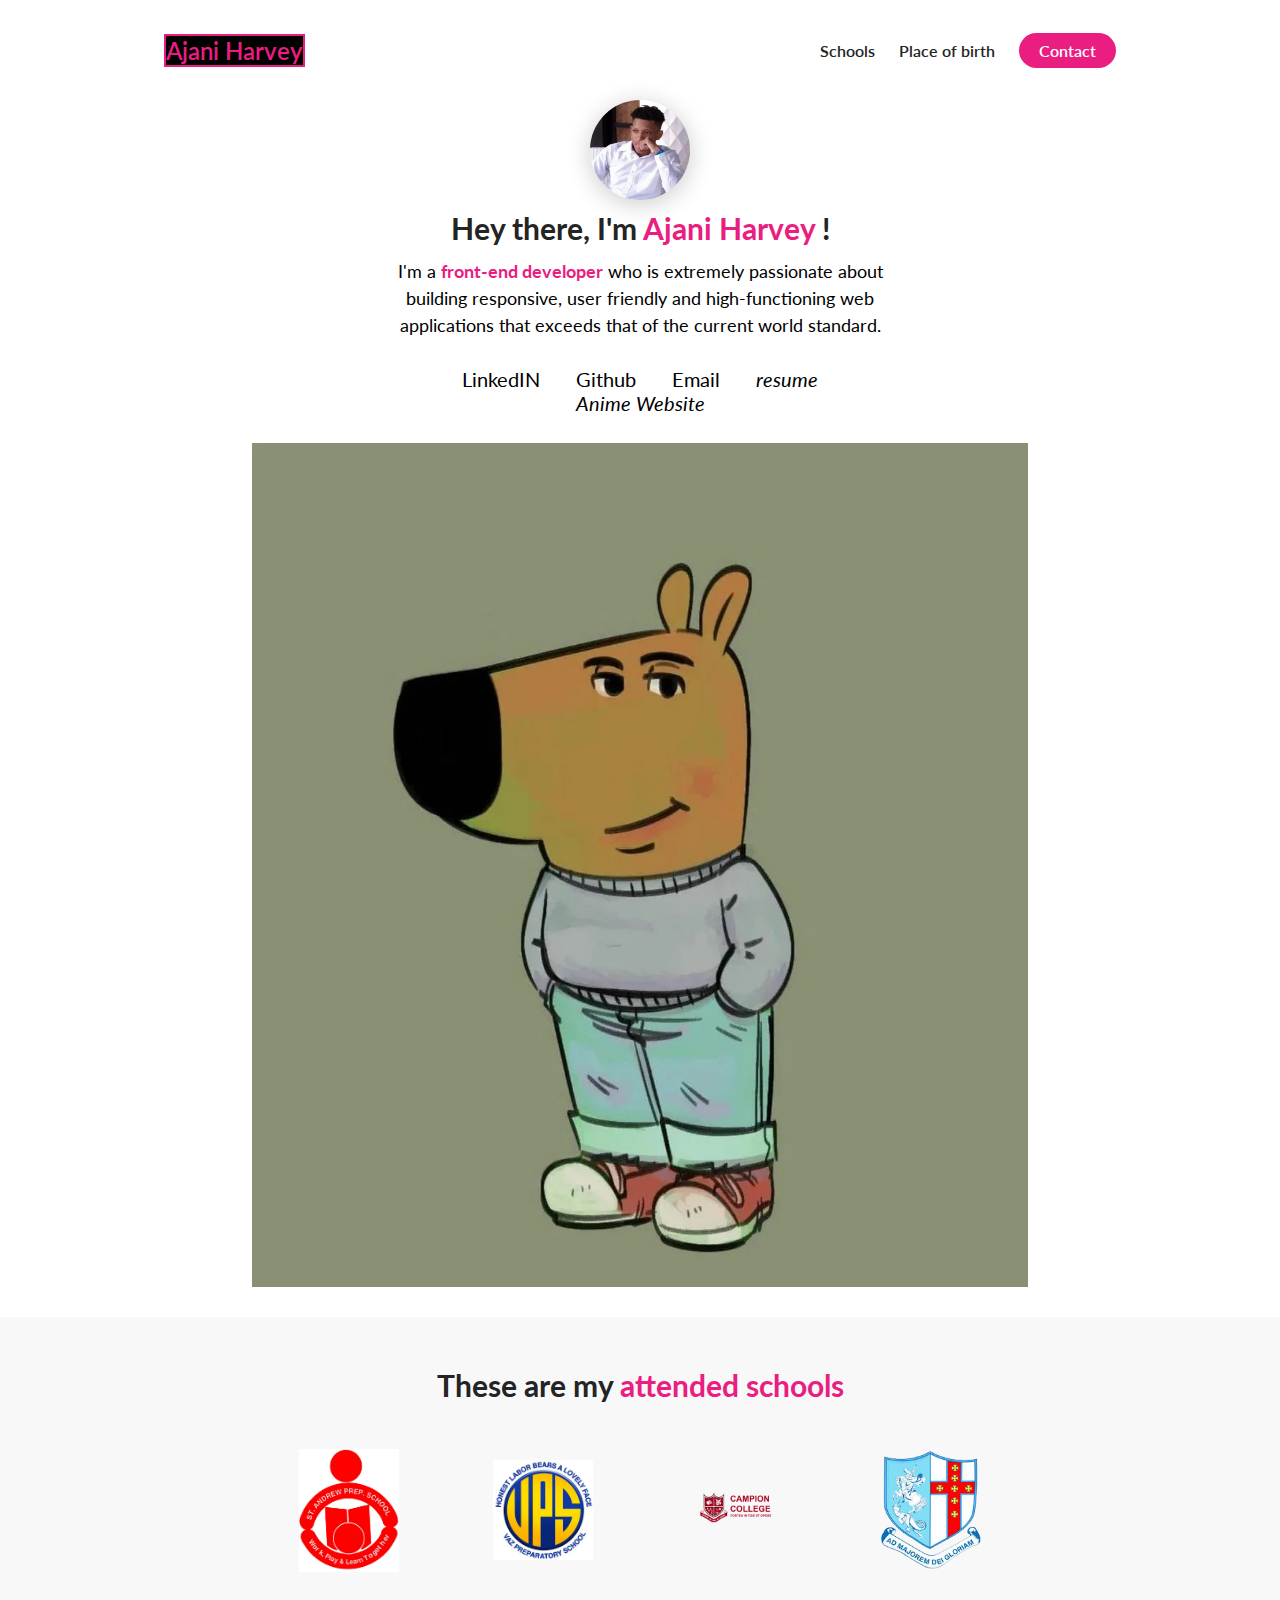
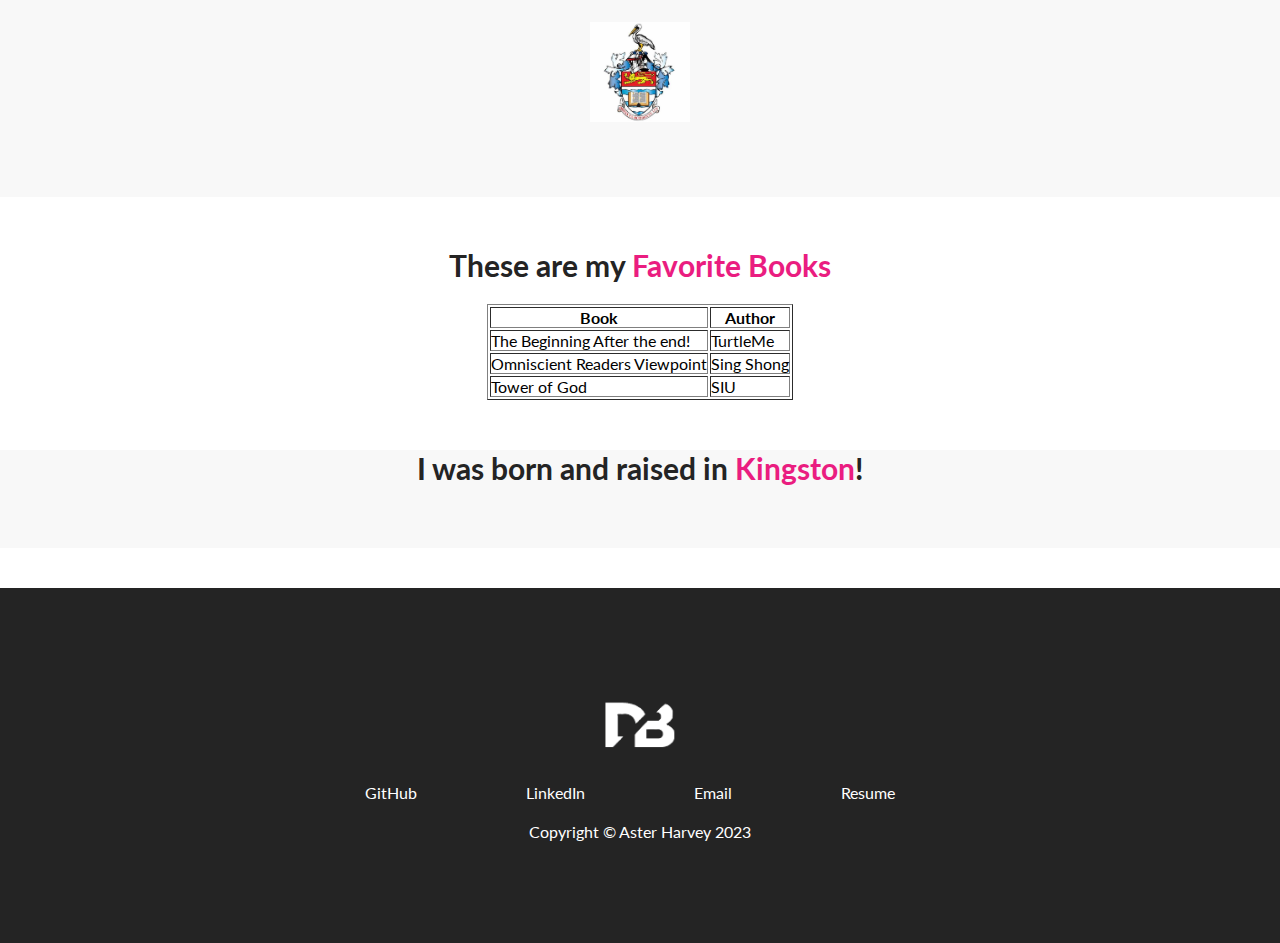
==== index.html @ 2e9f49de "real final push" ====
<!DOCTYPE html>
<html lang="en">
<head>
    <meta charset="UTF-8">
    <meta http-equiv="X-UA-Compatible" content="IE=edge">
    <meta name="viewport" content="width=device-width, initial-scale=1.0">
    <title>Aster Harvey</title>
    <link rel="stylesheet" href="./styles.css">
    <script src="https://kit.fontawesome.com/c8e4d183c2.js" crossorigin="anonymous"></script>
</head>
<body>
    <section id="about-me">
        <nav>
<div class="personal__logo">Ajani Harvey</div>
<ul class="nav__link--list">
    <li class="nav__link">
    <a href="#Languages" class="nav__link--anchor
    link__hover-effect
    link__hover-effect--black
    ">Schools</a>
    
</li>
    <li class="nav__link">
    <a href="#projects" class="nav__link--anchor
    link__hover-effect
    link__hover-effect--black
    ">Place of birth</a>
    
</li>
    <li class="nav__link">
    <a href="mailto:janiharvey10@gmail.com" class="nav__link--anchor
    nav__link--anchor-primary
    ">Contact</a>
    
</li>
</ul>
</nav>
        <div class="flex flex-1">
            <div class="about-me__info row">
            <div class="about-me__info--container">
            <figure class="about-me__picture--mask">
                <img src="./assets/placeholder_me.jpg" class="image-size" alt="Placeholder of me">
            </figure>
            <h1 class="about-me__info--title">
                Hey there, I'm <span class="text--purple"> Ajani Harvey </span> <span class="exclamation"> ! </span>
            </h1>
            <p class="about-me__info--para">I'm a <strong class="text--purple">front-end developer</strong> who is extremely passionate about building
                responsive, user friendly and high-functioning web applications that exceeds that of the current world standard.
             </p>
             <div class="about-me__links">
                <a href="https://www.linkedin.com/in/ajani-harvey-962734255/" target="_blank" class="about-me__link">
                    LinkedIN</a>
                <a href="https://github.com/GalaxyAster" target="_blank" class="about-me__link">
                    <i class="fab fa-github"></i>Github</a>
                <a href="mailto:janiharvey10@gmail.com" target="_blank" class="about-me__link">
                    <i class="far fa-envelope"></i>Email</a>
                <a href="./assets/Resume_AjaniHarvey (1).pdf" target="_blank" class="about-me__link">
                    <i class="fas fa-file-pdf">resume</i></a>
                    <div>
                        <a href="https://anilist.co/search/anime/top-100" target="_blank" class="about-me__link">
                    <i class="fas fa-file-pdf">Anime Website</i></a>
                    </div>
             </div>
            </div>
            <figure class="about-me__img--container">
                <img src="./assets/WhatsApp Image 2024-11-26 at 1.14.34 AM.jpeg" class="about-me__img" alt="">
            </figure>
        </div>
        </div>
    </section>
    <section id="Languages">
        <div class="container">
            <div class="row">
                <h1 class="section__title">These are my <span class="text--purple">attended schools</span> </h1>
                <div class="language__list">
                    <div class="language">
                        <figure class="language__img--wrapper">
                            <img src="./assets/1547039174896-1542083275528-STAPS-Logo-4.jpg" alt="" class="language__img">
                        </figure>
                        <span class="language__name">St. Andrew Prep</span>
                    </div>
                    <div class="language">
                        <figure class="language__img--wrapper">
                            <img src="./assets/unnamed.jpg" alt="" class="language__img">
                        </figure>
                        <span class="language__name">Vaz Prep</span>
                    </div>
                    <div class="language">
                        <figure class="language__img--wrapper">
                            <img src="./assets/campion-logo.png" alt="" class="language__img">
                        </figure>
                        <span class="language__name">Campion College</span>
                    </div>
                    <div class="language">
                        <figure class="language__img--wrapper">
                            <img src="./assets/stgcrest1.png" alt="" class="language__img">
                        </figure>
                        <span class="language__name">STGC</span>
                    </div>
                    <div class="language">
                        <figure class="language__img--wrapper">
                            <img src="./assets/OIP.jfif" alt="" class="language__img">
                        </figure>
                        <span class="language__name">UWI</span>
                    </div>
                    
    </section>
    <section>
        <div class="container">
            <div class="row">
                <h1 class="section__title">These are my <span class="text--purple">Favorite Books</span> </h1>
                <div class="tables_wrap">
                <table border="1">
                <tr>
                    <th> Book </th> <th> Author </th>
                    </tr>
                    <tr>
                    <td> The Beginning After the end! </td> <td> TurtleMe </td>
                    </tr>
                    <tr>
                    <td> Omniscient Readers Viewpoint </td> <td> Sing Shong </td>
                    </tr>
                    <tr>
                    <td> Tower of God </td> <td> SIU </td>
                    </tr>
                    </table>  
                </div>
    </section>
    <section id="projects">
<div class="cont">
    <div class="row">
        <h1 class="section__title">I was born and raised in <span class="text--purple">Kingston</span>!</h1>
        <ul class="project__list">
            <li class="project">
                <div class="project__wrapper">
                    <img src="./assets/loopit.png" class="project__img" alt="">
                    <div class="project__description">
                        <h3 class="project__description--title">First Website </h3>
                        <h4 class="project__description--sub-title">
                            HTML, CSS
                        </h4>
                        <p class="project__description--para">
                            Lorem, ipsum dolor sit amet consectetur adipisicing elit. Quos, voluptates? Reprehenderit consectetur neque architecto asperiores commodi esse, tempora iusto sunt at in officiis dolorem itaque voluptate doloribus dignissimos delectus sint?
                        </p>
                        <div class="project__description--links">
                            <a href="https://github.com/GalaxyAster" target="_blank" class="project__description--link">
                                <i class="fab fa-github"></i>
                            </a>
                            <a href="https://galaxyaster.github.io/FirstWebsite/" target="_blank" class="project__description--link">
                                <i class="fas fa-link"></i>
                            </a>
                        </div>
                        </div>
                    </div>
                

            </li>
            <!--
            <li class="project">
                <div class="project__wrapper">
                    <img src="./assets/loopit.png" class="project__img" alt="">
                    <div class="project__description">
                        <h3 class="project__description--title">Car sales </h3>
                        <h4 class="project__description--sub-title">
                            HTML, CSS, JavaScript
                        </h4>
                        <p class="project__description--para">
                            Lorem, ipsum dolor sit amet consectetur adipisicing elit. Quos, voluptates? Reprehenderit consectetur neque architecto asperiores commodi esse, tempora iusto sunt at in officiis dolorem itaque voluptate doloribus dignissimos delectus sint?
                        </p>
                        <div class="project__description--links">
                            <a href="https://github.com/GalaxyAster" target="_blank" class="project__description--link">
                                <i class="fab fa-github"></i>
                            </a>
                            <a href="inputwebsitehere" class="project__description--link">
                                <i class="fas fa-link"></i>
                            </a>
                        </div>
                        </div>
                    </div>
                  

            </li>
            -->
            <!--
            <li class="project">
                <div class="project__wrapper">
                    <img src="./assets/loopit.png" class="project__img" alt="">
                    <div class="project__description">
                        <h3 class="project__description--title">Car sales </h3>
                        <h4 class="project__description--sub-title">
                            HTML, CSS, JavaScript
                        </h4>
                        <p class="project__description--para">
                            Lorem, ipsum dolor sit amet consectetur adipisicing elit. Quos, voluptates? Reprehenderit consectetur neque architecto asperiores commodi esse, tempora iusto sunt at in officiis dolorem itaque voluptate doloribus dignissimos delectus sint?
                        </p>
                        <div class="project__description--links">
                            <a href="https://github.com/GalaxyAster" target="_blank" class="project__description--link">
                                <i class="fab fa-github"></i>
                            </a>
                            <a href="inputwebsitehere" class="project__description--link">
                                <i class="fas fa-link"></i>
                            </a>
                        </div>
                        </div>
                    </div>
                </div>

            </li>
            -->
        </ul>
    </div>

</div>
    </section>
    <footer>
        <div class="row footer__row">
            <a href="#" class="footer__anchor">
            <figure class="footer__logo">
                <img src="./assets/logo.svg" class="footer__logo--image" alt="">
            </figure>
            <span class="footer__logo--popper">
                Top
                <i class="fas fa-arrow-up"></i>
            </span>
        </a>
        <div class="footer__social--list">
            <a href="https://google.com" target="_blank" class="
            footer__social--link
            link__hover-effect
            link__hover-effect--white
            " target="_blank">GitHub</a>
            <a href="https://google.com" target="_blank" class="
            footer__social--link
            link__hover-effect
            link__hover-effect--white
            " target="_blank">LinkedIn</a>
            <a href="mailto:janiharvey10@gmail.com" target="_blank" class="
            footer__social--link
            link__hover-effect
            link__hover-effect--white
            " target="_blank">Email</a>
            <a href="./assets/Resume_AjaniHarvey (1).pdf" target="_blank" class="
            footer__social--link
            link__hover-effect
            link__hover-effect--white
            " target="_blank">Resume</a>
        </div>
        <div class="footer__copyright">Copyright © Aster Harvey 2023</div>
        </div>
    </footer>
</body>
</html>
---- styles.css ----
@import url('https://fonts.googleapis.com/css2?family=Lato:wght@400;700&family=Roboto:wght@300;400;500;700&display=swap');
*{
    font-family: 'Lato', sans-serif;
    padding: 0;
    margin: 0;
    box-sizing: border-box;
}

h1, h2, h3, h4, h5, h6, span {
    color: #242424;
    text-align: center;
    line-height: 1.25;
}

html{
    scroll-behavior: smooth;
}

h1{
    font-size: 30px;
}

p{
    line-height: 1.5;
    font-size: 16px;
}

a{
    text-decoration: none;
    position: relative;
    transition: opacity 300ms ease;
}

i:hover{
    opacity: 0.5;
}

.link__hover-effect:after{
    content: "";
    position: absolute;
    height: 3px;
    width: 0%;
    bottom: -3px;
    right: 0;
    transition: all 300ms ease;
}

.link__hover-effect--white:after{
    background-color: white;
}

.link__hover-effect--black:after{
    background-color: black;
}

.link__hover-effect:hover:after{
    width: 100%;
    left: 0;
}

li{
    list-style: none;
}

.flex{
    display: flex;
}

.flex-1{
    flex: 1;
}

.row{
    width: 100%;
    max-width: 800px;
    margin: 0 auto;
    padding: 0 12px;
}

.text--purple{
    color: #ea1d80;
}

section:nth-child(even){
    background-color: #f8f8f8;
}

.container{
    padding: 50px 0;
}

.section__title{
    margin-bottom: 20px;
}


/*Nav bar*/

nav{
    height: 100px;
    max-width: 1000px;
    width: 100%;
    margin: 0 auto;
    display: flex;
    justify-content: space-between;
    align-items: center;
    padding: 0 12px;
}

.personal__logo{
   font-size: 24px;
   color: #ea1d80;
   font-weight: 600;
   margin: 0px 12px;
   border: 2px solid ;
   background-color: black;
}

.nav__link--list{
    display: flex;
    
}

.nav__link--anchor{
    margin: 0 12px;
   text-decoration: none;
   font-size: 16px;
   color: #242424;
   font-weight: 600;
}

.nav__link--anchor-primary{
    color: white;
    background-color: #ea1d80;
    padding: 8px 20px;
    border-radius: 50px;
    transition: all 300ms ease;
}

.nav__link--anchor-primary:hover{
    background-color: #ca075c;
}

/* About Me */



#about-me{
    min-height: 100vh;
    display: flex;
    flex-direction: column;
}

.about-me__info{
    display: flex;
    flex-direction: column;
   margin-bottom: 30px;
}

.about-me__info--container{
    display: flex;
    flex-direction: column;
    align-items: center;
    max-width: 550px;
    margin: 0 auto;
    text-align: center;
    margin-bottom: 28px;
}

.about-me__picture--mask{
    width: 100px;
    height: 100px;
    border-radius: 50%;
    overflow: hidden;
    margin-bottom: 10px;
    box-shadow: 0 4px 24px rgba(0, 0, 0, 0.203);
    animation: animate-picture 800ms 200ms backwards;
}

@keyframes animate-picture{
    0% {
        transform: scale(0);
    }
    80%{
        transform: scale(1.1);
    }
    100%{
        transform: scale(1);
    }
}

/* fixing the pic*/

.image-size{
    width: 100%;
transform: scale(2.5);
padding-top: 24px;
}

.about-me__info--title{
    margin-bottom: 10px;
    animation: fade-up 650ms 400ms backwards;
}

.about-me__info--para{
    font-size: 18px;
    margin-bottom: 28px;
    animation: fade-up 650ms 600ms backwards;
}

.about-me__link{
     font-size: 20px;
    padding: 0 16px;
    text-decoration: none;
     color: black;
}

.about-me__links{
    animation: fade-up 650ms 800ms backwards;
}

@keyframes fade-up{
    0%{
        opacity: 0;
        transform: translatey(40px);
    }
    100%{
        opacity: 1;
        transform: translateY(0);
    }
}

.about-me__img--container{
flex: 1;
display: flex;
align-items: center;
margin-bottom: 100px 0;
}

.about-me__img{
    width: 100%;
    animation: fade-in 1000ms 800ms backwards
}

@keyframes fade-in{
    0%{
        opacity: 0;
    }
    100%{
        opacity: 1;
    }
}

.exclamation{
    display: inline-block;
    animation: exclaim-shake 500ms 200ms infinite ease-in-out;
}

@keyframes exclaim-shake{
    0%{
        transform: translateY(0)
    }
    50%{
        transform: translateY(-8px);
    }
    100%{
        transform: translateY(0);
    
    }
}
/* Proficient Languages*/

.language__img{
    width: 100%;
    max-width: 100px; 
    transition: all 300ms ease;
}

.language:hover .language__img{
    filter: brightness(80%);
    opacity: 0.86;
    transform: scale(0.9);
}

.language{
   width: 25%;
   display: flex;
   justify-content: center;
   position: relative;
}

.language__img--wrapper {
    display: flex;
   justify-content: center;
   align-items: center;
   padding: 25px 16px;
}

.language__list{
    display: flex;
    width: 100%;
    flex-wrap: wrap;
    justify-content: center;
}

.language__name{
    position: absolute;
    bottom: 0;
    transform: scale(0);
    transition: all 300ms;
    font-size: 20px;
    opacity: 0;
}

.language:hover .language__name{
transform: scale(1);
opacity: 1;
}

/*Tables*/
.tables_wrap{
    display: flex;
    width: 100%;
    flex-wrap: wrap;
    justify-content: center;
}

/*Projects*/

.project{
    margin-bottom: 135px;
}

.project:last-child{
    margin-bottom: 40px;
}

.project__img{
    width: 100%;
    transition: all 500ms ease;
}

.project__wrapper{
    display: flex;
    box-shadow: 0 20px 80px rgba(0, 0, 0, 0.45);
    border-radius: 20px;
    overflow: hidden;
    position: relative;
}

.project__wrapper::before{
    content:"";
    position: absolute;
    top: 0;
    left: 0;
    height: 100%;
    width: 100%;
    background-color: #1c1d25;
    opacity: 0;
    transition: opacity 450ms ease;
    z-index: 2;
}

.project:hover .project__wrapper::before{
    opacity: 0.7;
}

.project:hover .project__img{
    transform: scale(1.07);
    filter: blur(7px);
}

.project__list{
    padding-top: 40px;
}

.project:hover .project__description{
    opacity: 1;
    transform: translateY(-50%);
}

.project__description{
    position: absolute;
    top: 50%;
    transform: translateY(-100%);
    left: 100px;
    max-width: 550px;
    z-index: 3;
    opacity: 0;
    transition: transform 450ms, opacity 300ms;
}

.project__description--title{
    font-size: 40px;
}

.project__description--para{
    margin: 16px 0px;
}

.project__description--link{
    font-size: 25px;
    margin-right: 12px;
    text-decoration: none;
}

.project__description--title, 
.project__description--sub-title,
.project__description--para,
.project__description--link {
    text-align: center;
    color: #fff;
}

/* Footer */

footer{
    background-color: #242424;
}

.footer__row{
    padding: 8% 0;
    display: flex;
    flex-direction: column;
    align-items: center;
    justify-content: center;
}

.footer__logo--image{
    width: 70px;
    height: 70px;
}

.footer__social--link, 
.footer__copyright, 
.footer__logo--popper{
    color: white;
}

.footer__social--link{
    padding-right: 20px;
}

.footer__social--list{
    margin: 20px 0px;
    width: 100%;
    display: flex;
    justify-content: space-between;
    max-width: 550px;
}

.footer__logo--popper{
    position: absolute;
    right: 0;
    top: 30px;
    font-weight: 700;
    opacity: 0;
    transition: all 300ms ease-in;
}

.footer__anchor{
    position: relative;
}

.footer__anchor:hover .footer__logo--popper{
    transform: translateX(65px);
    opacity: 1;
}

/*small phones, tablets, large smartphones*/

@media (max-width: 768px) {
    nav{
        height: 68px;
    }

    h1{
        font-size: 28px;
    }

    .about-me__info--para{
        font-size: 18px;
    }

    .language{
        width: calc(100%/3);
    }

    .project__description--para{
        font-size: 14px;
    }

    .project__description{
        left: 30px;
        padding-right: 30px;
    }
}

/* For small phones */

@media(max-width: 480px){
    .nav__link:not(:last-child){
        display: none;
    }

    .project__description{
        padding: 0;
        left: 0;
        width: 100%;

    }

    .project__description--para{
        display: none;
    }

    .project__description--links{
        display: flex;
        justify-content: center;
        text-align: center;
    }

    .project__description--title{
        font-size: 32px;
        line-height: 1;
    }

    .project__description--sub-title{
        text-align: center;
        margin: 12px 0;
    }
}
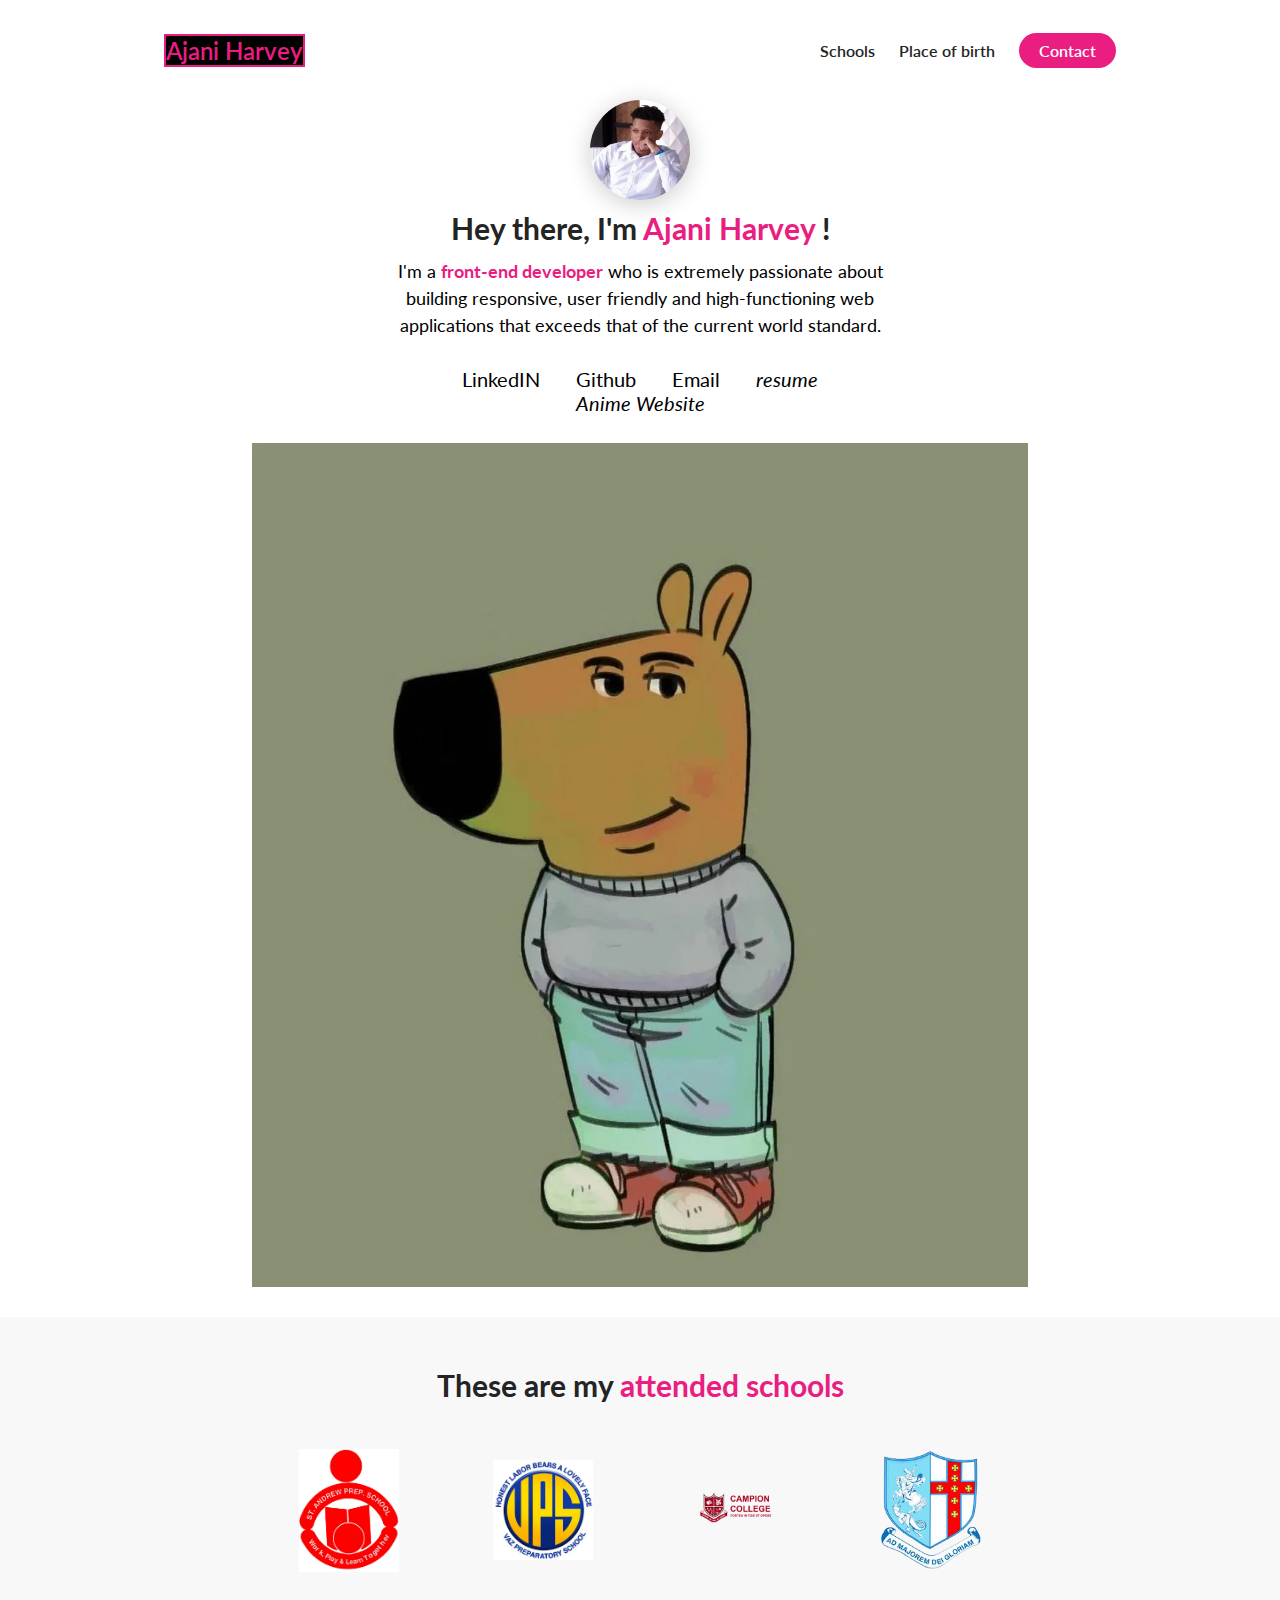
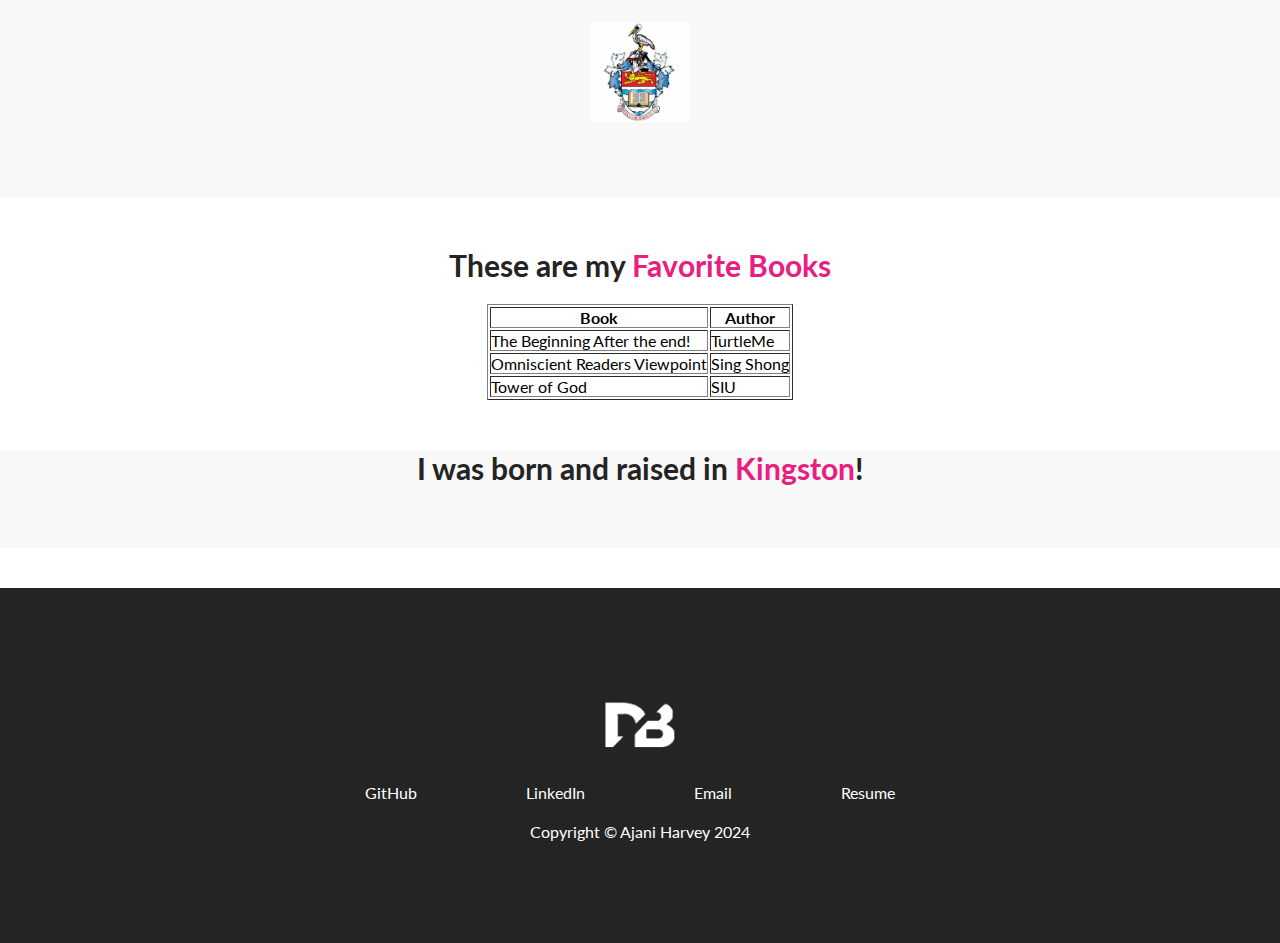
==== commit 7ebb361e: "last time push" ====
--- a/index.html
+++ b/index.html
@@ -245,7 +245,7 @@
             link__hover-effect--white
             " target="_blank">Resume</a>
         </div>
-        <div class="footer__copyright">Copyright © Aster Harvey 2023</div>
+        <div class="footer__copyright">Copyright © Ajani Harvey 2024</div>
         </div>
     </footer>
 </body>
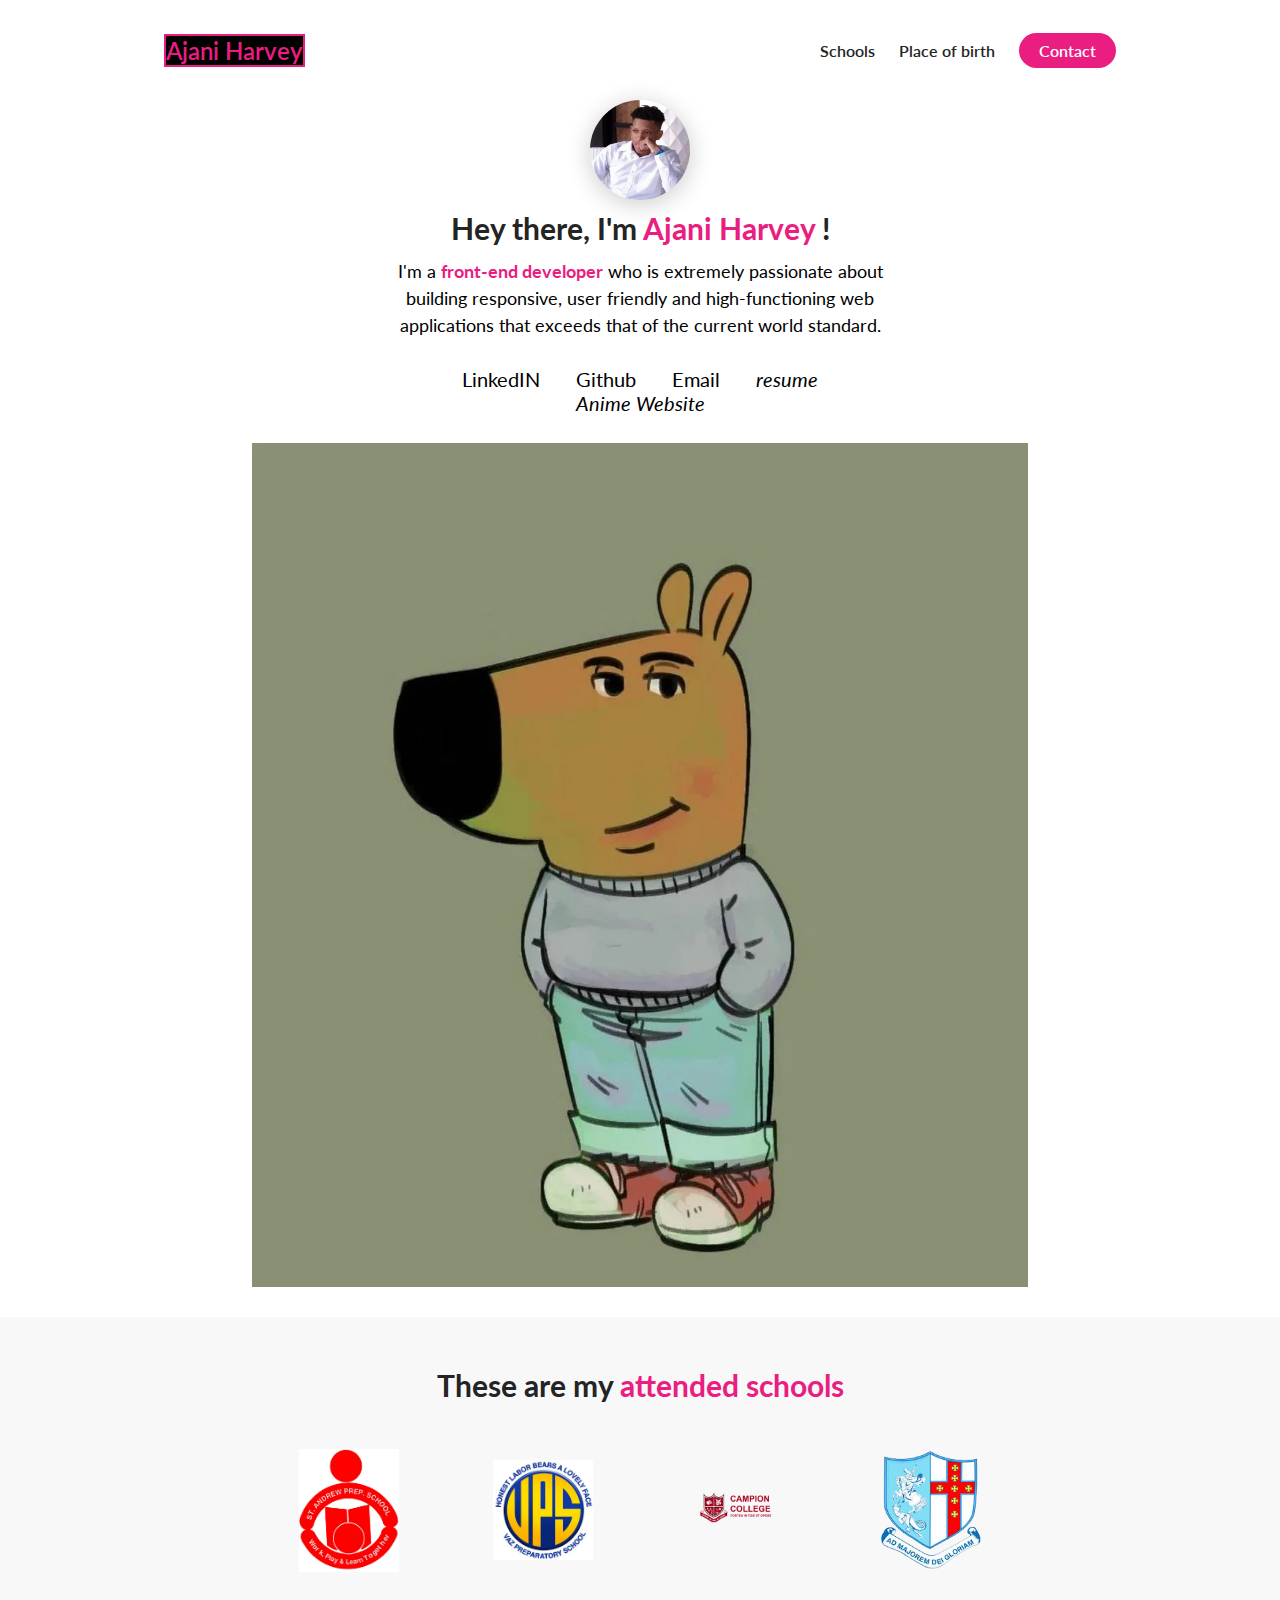
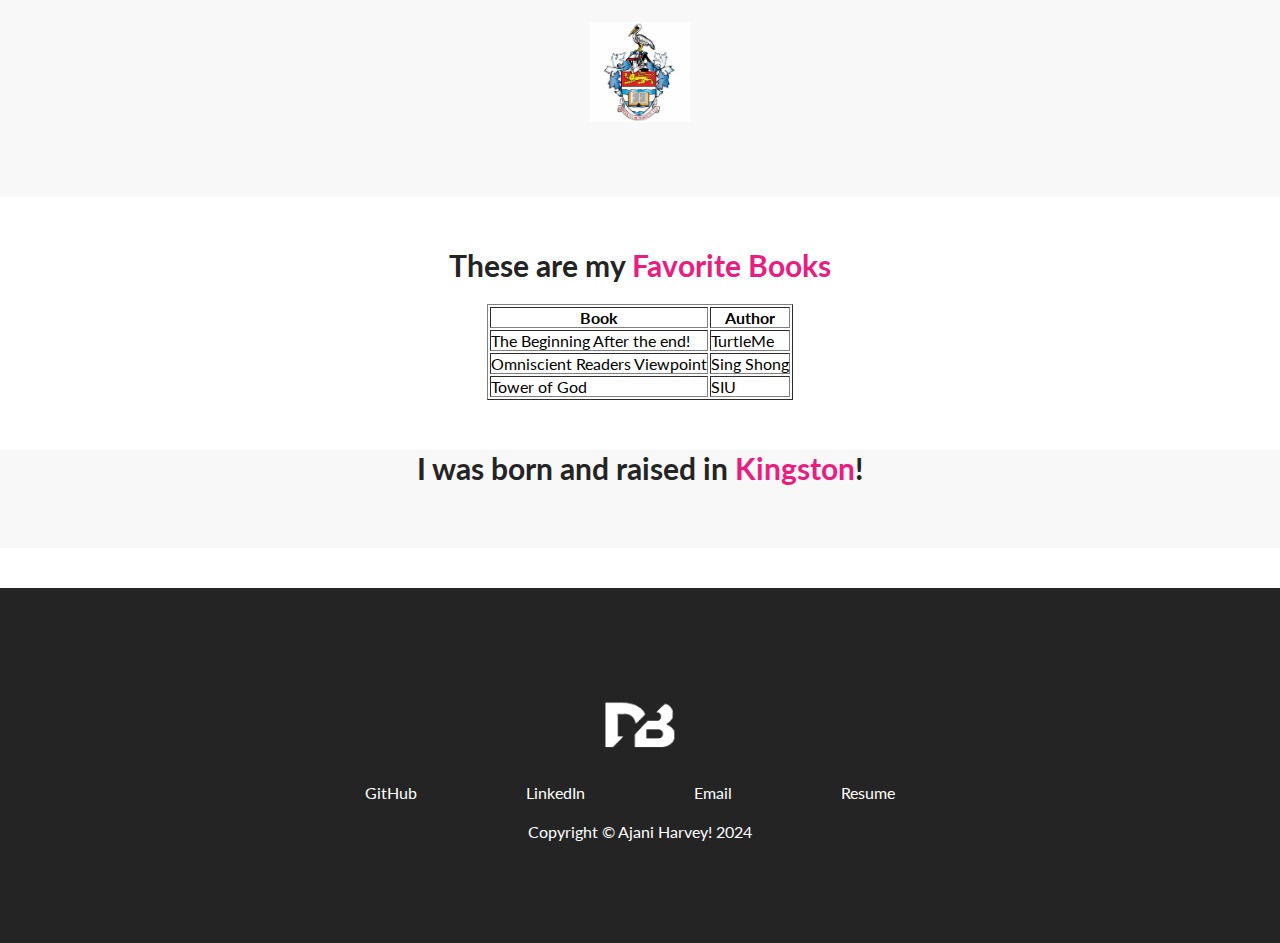
==== commit a0a1c2af: "exclamation" ====
--- a/index.html
+++ b/index.html
@@ -245,7 +245,7 @@
             link__hover-effect--white
             " target="_blank">Resume</a>
         </div>
-        <div class="footer__copyright">Copyright © Ajani Harvey 2024</div>
+        <div class="footer__copyright">Copyright © Ajani Harvey! 2024</div>
         </div>
     </footer>
 </body>
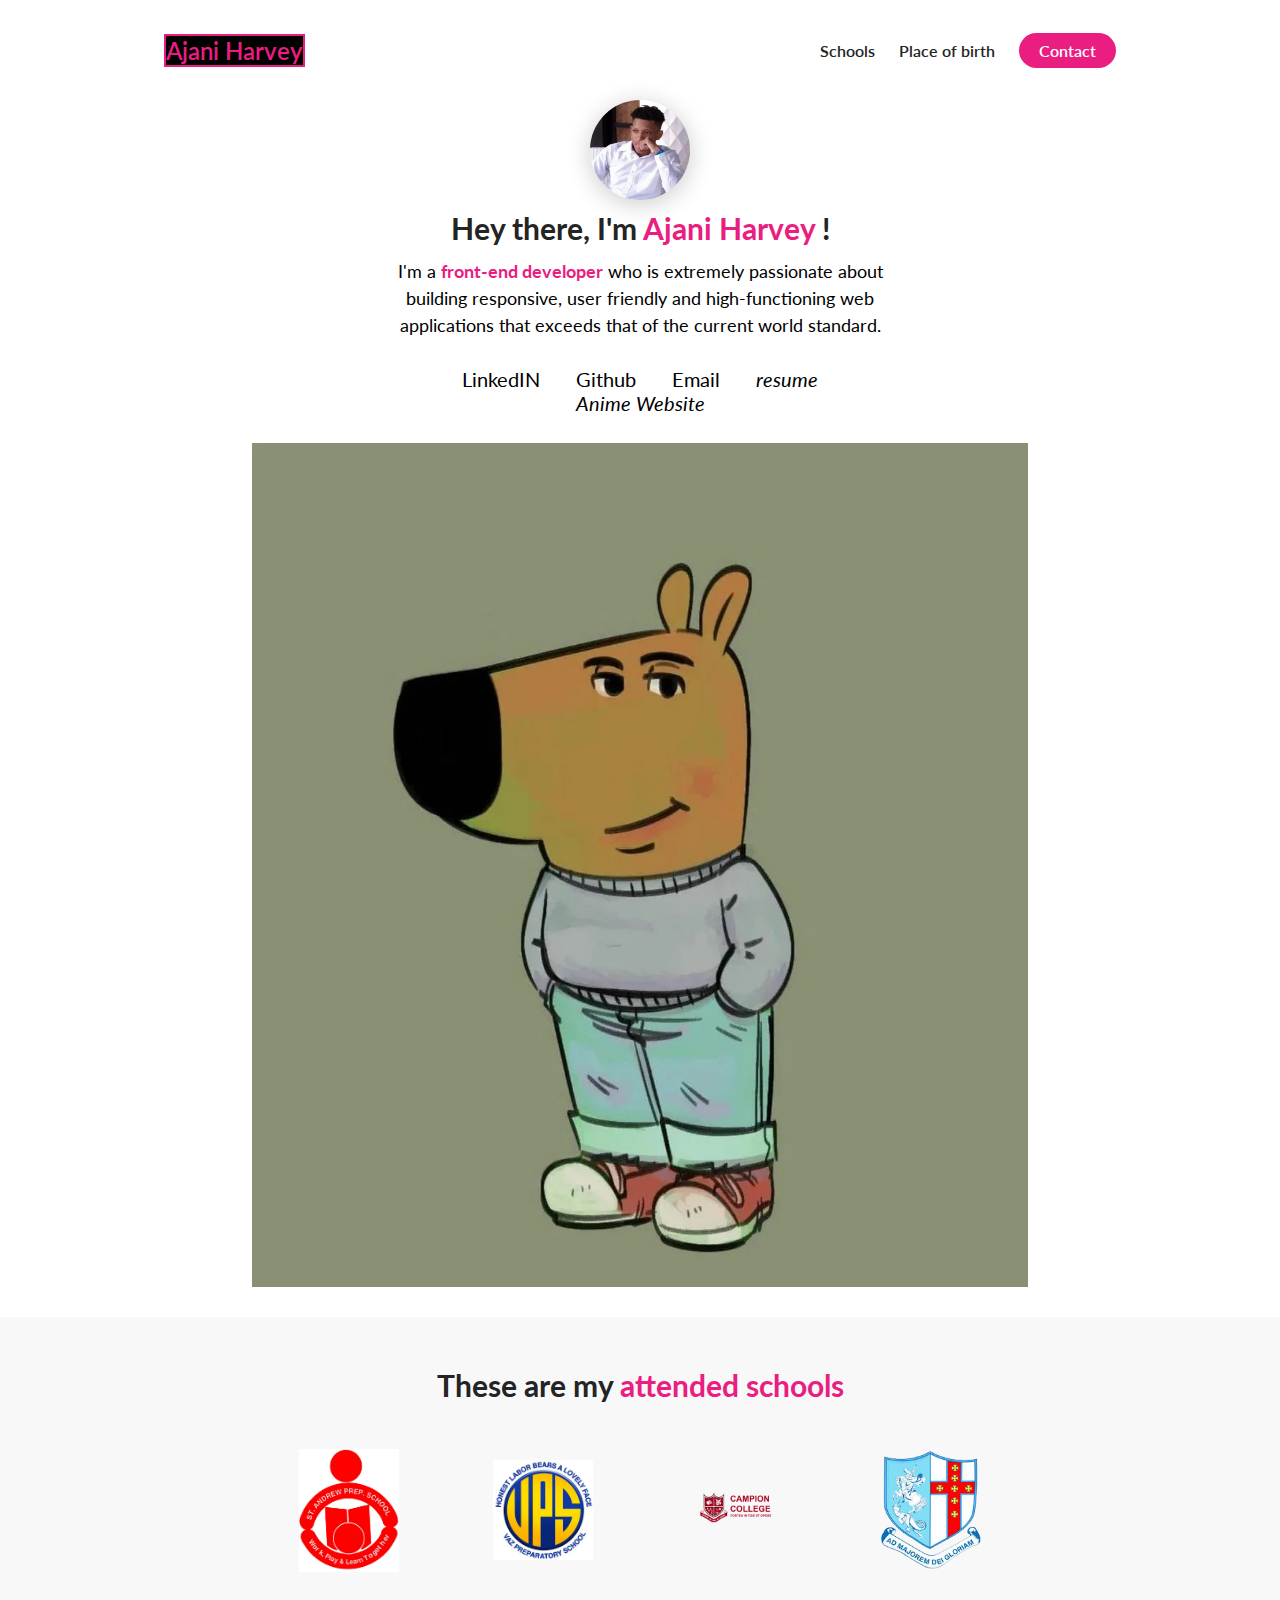
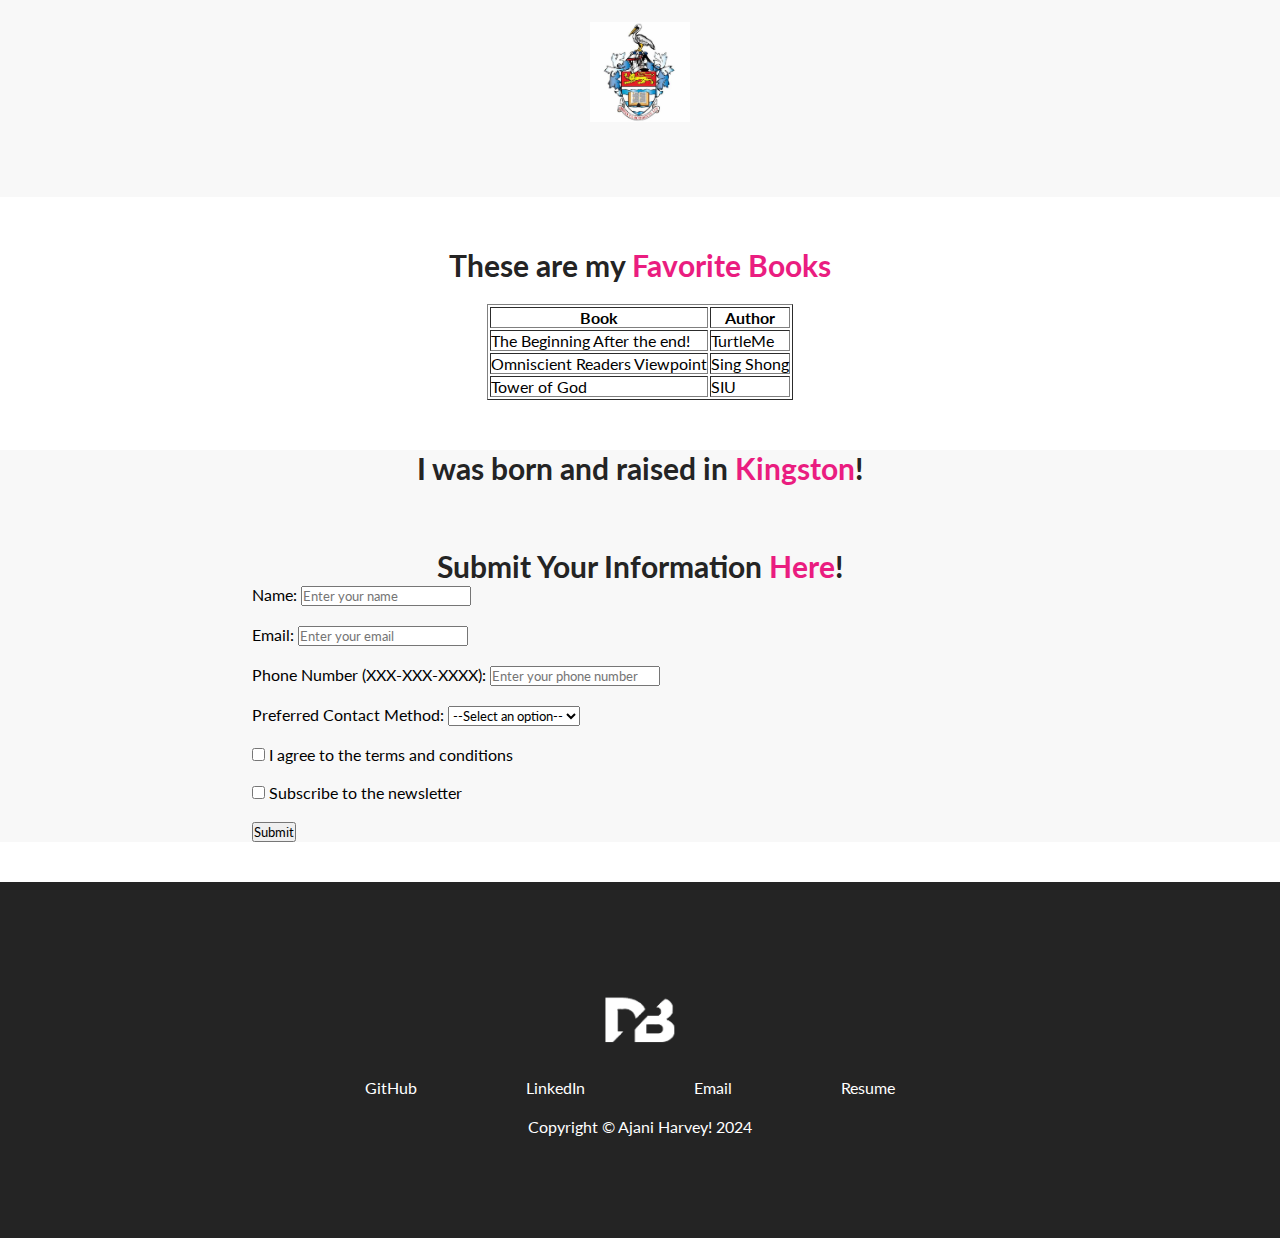
==== commit adb8691f: "Form added" ====
--- a/index.html
+++ b/index.html
@@ -152,7 +152,54 @@
                         </div>
                         </div>
                     </div>
-                
+                      <title>Contact Information Form</title>
+                    </head>
+                    <body>
+                    
+                      <h1>Submit Your Information  <span class="text--purple">Here</span>!</h1>
+                      
+                      <form action="/submit-your-info" method="POST">
+                        
+                        <label for="name">Name:</label>
+                        <input type="text" id="name" name="name" placeholder="Enter your name" required>
+                        <br><br>
+                    
+                        <label for="email">Email:</label>
+                        <input type="email" id="email" name="email" placeholder="Enter your email" required>
+                        <br><br>
+                    
+                        <label for="phone">Phone Number (XXX-XXX-XXXX):</label>
+                        <input type="text" id="phone" name="phone" placeholder="Enter your phone number" pattern="\d{3}[\-]\d{3}[\-]\d{4}" required>
+                        <br><br>
+                    
+                        <label for="contact-method">Preferred Contact Method:</label>
+                        <select id="contact-method" name="contact-method" required>
+                          <option value="">--Select an option--</option>
+                          <option value="email">Email</option>
+                          <option value="phone">Phone</option>
+                          <option value="sms">SMS</option>
+                        </select>
+                        <br><br>
+                    
+                        <label for="agree">
+                          <input type="checkbox" id="agree" name="agree" required>
+                          I agree to the terms and conditions
+                        </label>
+                        <br><br>
+                    
+                        <label for="subscribe">
+                          <input type="checkbox" id="subscribe" name="subscribe">
+                          Subscribe to the newsletter
+                        </label>
+                        <br><br>
+                    
+                        <button type="submit">Submit</button>
+                    
+                      </form>
+                    
+                    </body>
+                    </html>
+                                    
 
             </li>
             <!--
